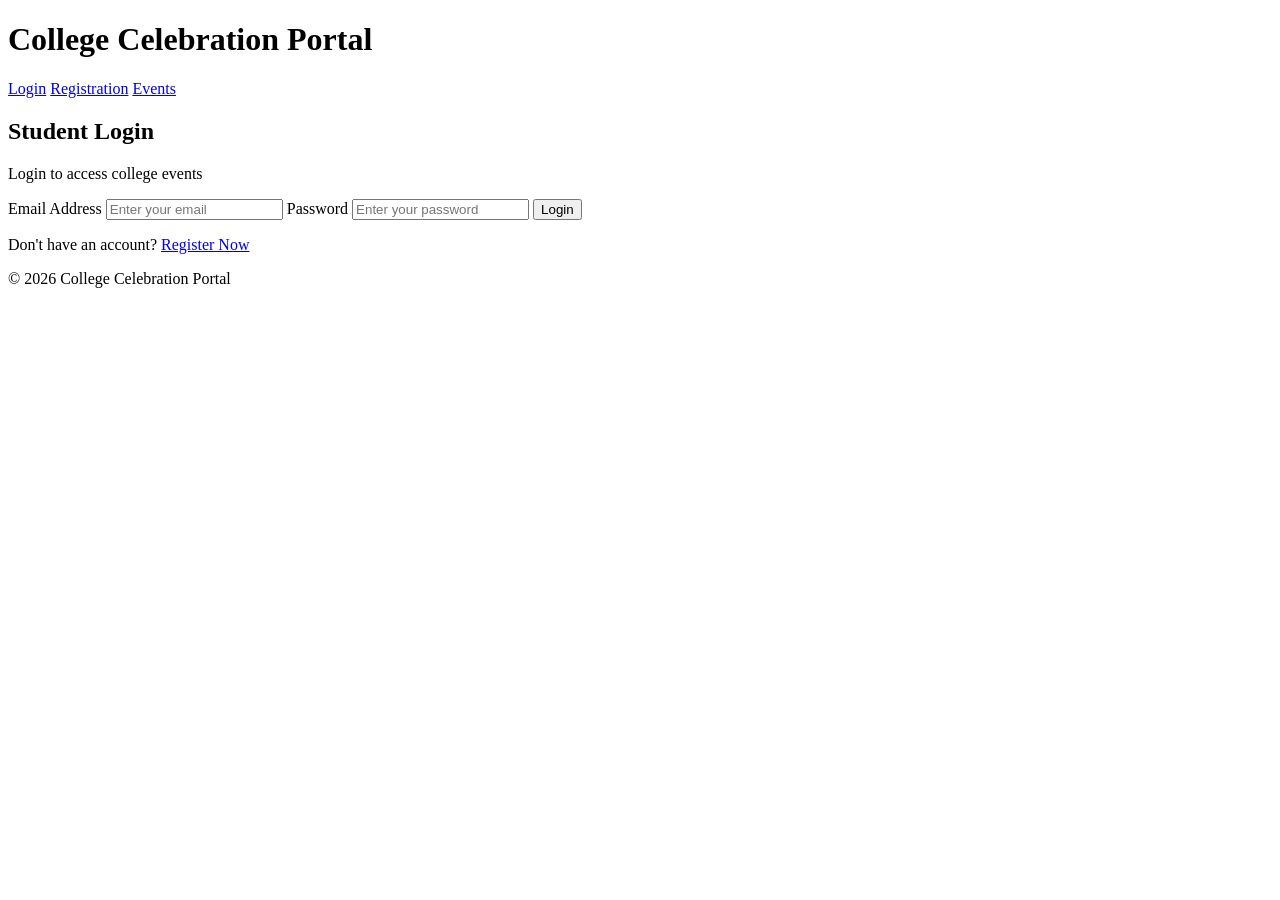
==== index.html @ ac3c0e4f "Added college celebration HTML pages" ====
<!DOCTYPE html>
<html lang="en">
<head>
    <meta charset="UTF-8">
    <meta name="viewport" content="width=device-width, initial-scale=1.0">
    <title>Student Login - College Celebrations</title>
    <link rel="stylesheet" href="style.css">
</head>

<body>

    <header>
        <h1>College Celebration Portal</h1>
        <nav>
            <a href="index.html">Login</a>
            <a href="register.html">Registration</a>
            <a href="events.html">Events</a>
        </nav>
    </header>

    <main class="container">

        <div class="form-box">

            <h2>Student Login</h2>
            <p class="subtitle">Login to access college events</p>

            <form id="loginForm">

                <label for="loginEmail">Email Address</label>
                <input 
                    type="email" 
                    id="loginEmail" 
                    placeholder="Enter your email"
                    required
                >

                <label for="loginPassword">Password</label>
                <input 
                    type="password" 
                    id="loginPassword" 
                    placeholder="Enter your password"
                    minlength="6"
                    required
                >

                <button type="submit">Login</button>

            </form>

            <p class="bottom-text">
                Don't have an account?
                <a href="register.html">Register Now</a>
            </p>

        </div>

    </main>

    <footer>
        <p>© 2026 College Celebration Portal</p>
    </footer>

    <script src="script.js"></script>

</body>
</html>
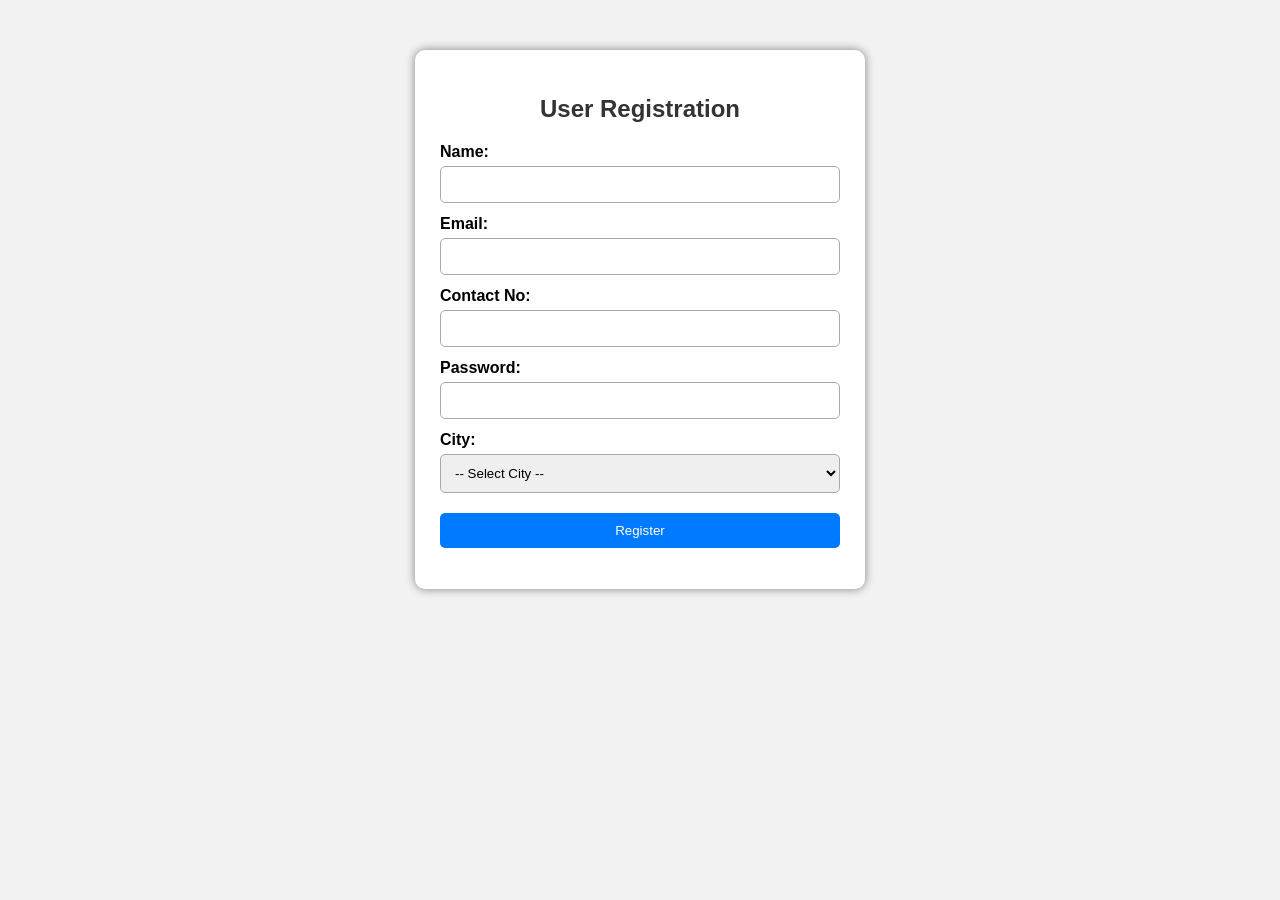
==== commit f58e9807: "practis to second paper" ====
--- a/index.html
+++ b/index.html
@@ -1,67 +1,51 @@
 <!DOCTYPE html>
 <html lang="en">
+
 <head>
     <meta charset="UTF-8">
     <meta name="viewport" content="width=device-width, initial-scale=1.0">
-    <title>Student Login - College Celebrations</title>
+    <title>for college</title>
     <link rel="stylesheet" href="style.css">
 </head>
 
 <body>
+    <div class="container">
+        <h2>User Registration</h2>
 
-    <header>
-        <h1>College Celebration Portal</h1>
-        <nav>
-            <a href="index.html">Login</a>
-            <a href="register.html">Registration</a>
-            <a href="events.html">Events</a>
-        </nav>
-    </header>
+        <form onsubmit="return validateForm()">
 
-    <main class="container">
+            <label>Name:</label>
+            <input type="text" id="name">
+            <span id="nameError" class="error"></span>
 
-        <div class="form-box">
+            <label>Email:</label>
+            <input type="email" id="email">
+            <span id="emailError" class="error"></span>
 
-            <h2>Student Login</h2>
-            <p class="subtitle">Login to access college events</p>
+            <label>Contact No:</label>
+            <input type="text" id="contact">
+            <span id="contactError" class="error"></span>
 
-            <form id="loginForm">
+            <label>Password:</label>
+            <input type="password" id="password">
+            <span id="passwordError" class="error"></span>
 
-                <label for="loginEmail">Email Address</label>
-                <input 
-                    type="email" 
-                    id="loginEmail" 
-                    placeholder="Enter your email"
-                    required
-                >
+            <label>City:</label>
+            <select id="city">
+                <option value="">-- Select City --</option>
+                <option value="Ahmedabad">Ahmedabad</option>
+                <option value="Bhuj">Bhuj</option>
+                <option value="Rajkot">Rajkot</option>
+                <option value="Surat">Surat</option>
+                <option value="Vadodara">Vadodara</option>
+            </select>
 
-                <label for="loginPassword">Password</label>
-                <input 
-                    type="password" 
-                    id="loginPassword" 
-                    placeholder="Enter your password"
-                    minlength="6"
-                    required
-                >
+            <button type="submit">Register</button>
 
-                <button type="submit">Login</button>
-
-            </form>
-
-            <p class="bottom-text">
-                Don't have an account?
-                <a href="register.html">Register Now</a>
-            </p>
-
-        </div>
-
-    </main>
-
-    <footer>
-        <p>© 2026 College Celebration Portal</p>
-    </footer>
-
-    <script src="script.js"></script>
+            <p id="success"></p>
+        </form>
+    </div>
 
 </body>
+
 </html>
--- a/style.css
+++ b/style.css
@@ -0,0 +1,59 @@
+body {
+            font-family: Arial, sans-serif;
+            background-color: #f2f2f2;
+        }
+
+        .container {
+            width: 400px;
+            margin: 50px auto;
+            padding: 25px;
+            background: white;
+            border-radius: 10px;
+            box-shadow: 0 0 10px gray;
+        }
+
+        h2 {
+            text-align: center;
+            color: #333;
+        }
+
+        label {
+            display: block;
+            margin-top: 12px;
+            font-weight: bold;
+        }
+
+        input, select {
+            width: 100%;
+            padding: 10px;
+            margin-top: 5px;
+            box-sizing: border-box;
+            border: 1px solid #aaa;
+            border-radius: 5px;
+        }
+
+        button {
+            width: 100%;
+            padding: 10px;
+            margin-top: 20px;
+            background-color: #007bff;
+            color: white;
+            border: none;
+            border-radius: 5px;
+            cursor: pointer;
+        }
+
+        button:hover {
+            background-color: #0056b3;
+        }
+
+        .error {
+            color: red;
+            font-size: 13px;
+        }
+
+        #success {
+            color: green;
+            text-align: center;
+            font-weight: bold;
+        }
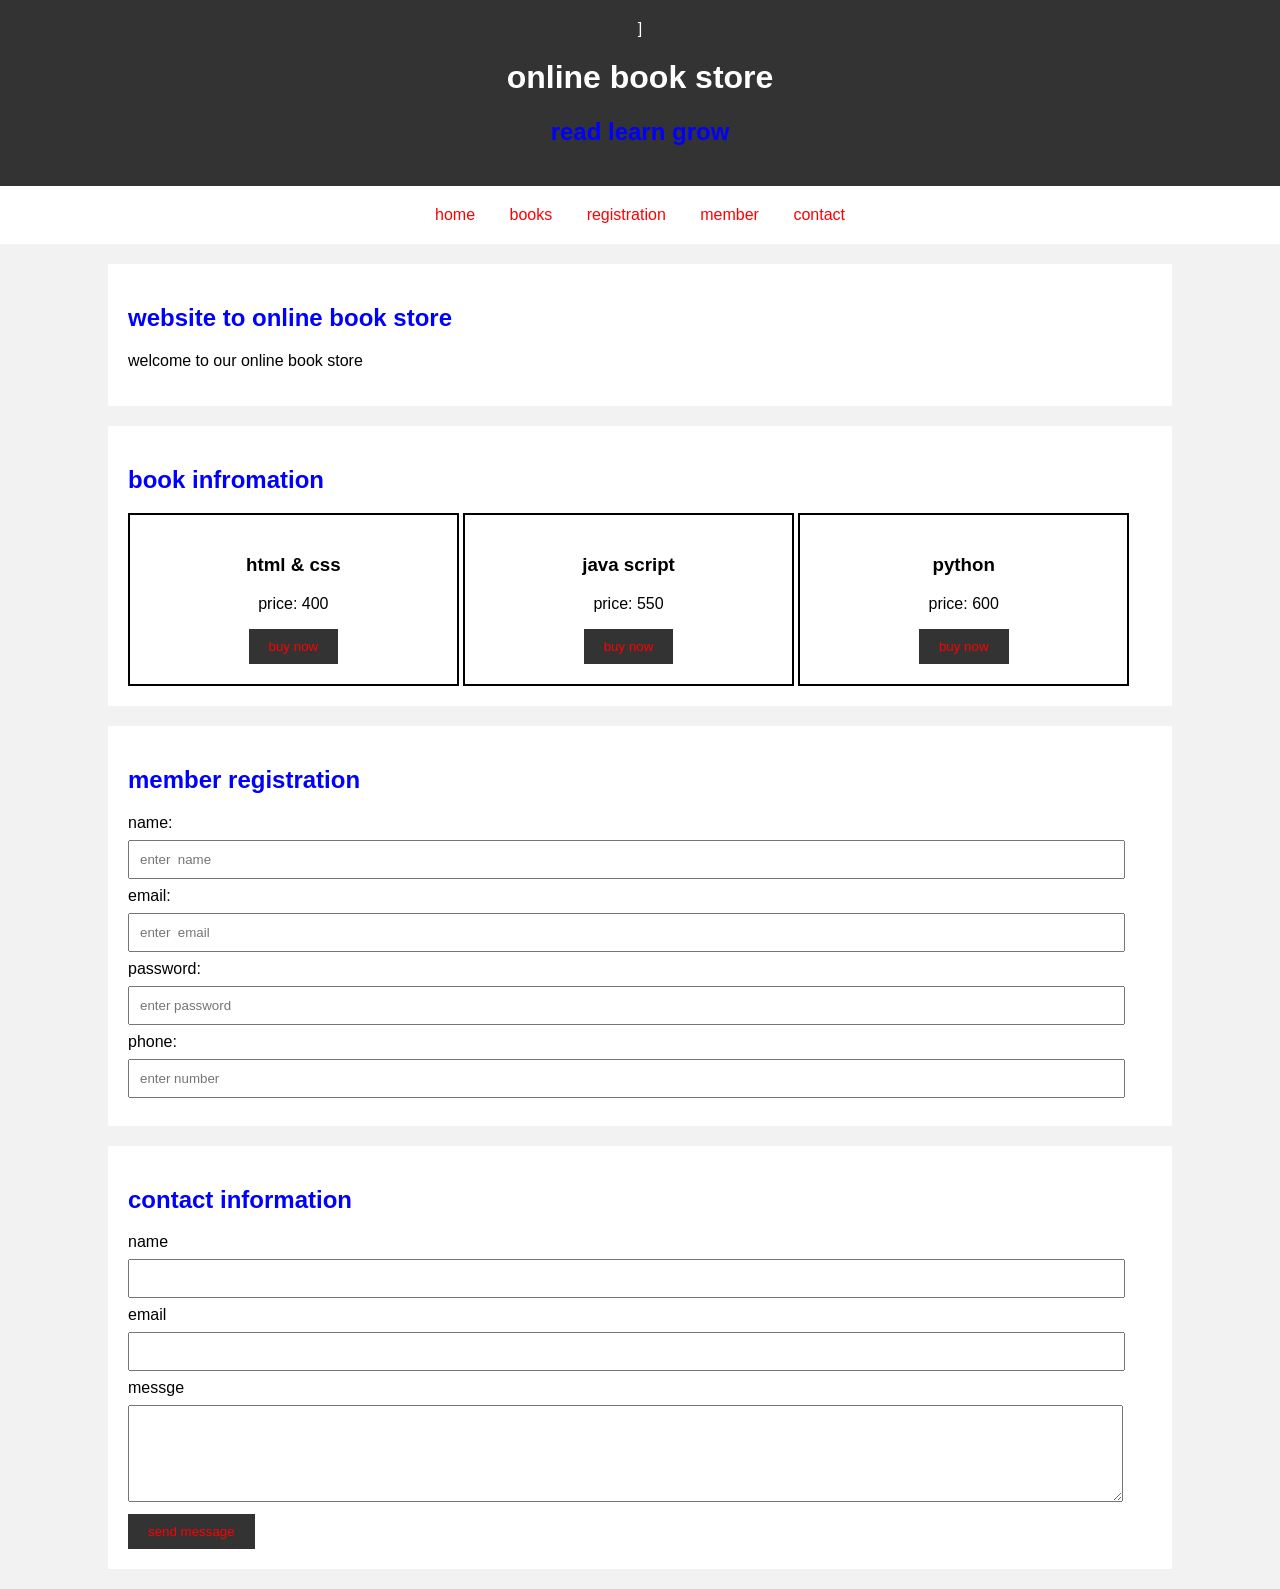
==== commit 9ceb46ec: "small websiite for college" ====
--- a/index.html
+++ b/index.html
@@ -4,48 +4,88 @@
 <head>
     <meta charset="UTF-8">
     <meta name="viewport" content="width=device-width, initial-scale=1.0">
-    <title>for college</title>
+    <title>practis wd</title>
     <link rel="stylesheet" href="style.css">
 </head>
 
 <body>
-    <div class="container">
-        <h2>User Registration</h2>
+    <header>
+        ]<h1>online book store</h1>
+        <h2>read learn grow</h2>
+    </header>
+
+    <nav>
+        <a href="#home">home</a>
+        <a href="#books">books</a>
+        <a href="#register">registration</a>
+        <a href="#member">member</a>
+        <a href="#contact">contact</a>
+
+    </nav>
+    <div class="container" id="home">
+        <h2>website to online book store</h2>
+        <p>welcome to our online book store</p>
+
+    </div>
+    <div class="container" id="books">
+        <h2>book infromation</h2>
+
+        <div class="book">
+            <h3>html & css</h3>
+            <p>price: 400</p>
+            <button>buy now</button>
+        </div>
+
+        <div class="book">
+            <h3>java script</h3>
+            <p>price: 550</p>
+            <button>buy now</button>
+        </div>
+
+        <div class="book">
+            <h3>python</h3>
+            <p>price: 600</p>
+            <button>buy now</button>
+        </div>
+    </div>
+    <div class="container" id="register">
+        <h2>member registration</h2>
 
         <form onsubmit="return validateForm()">
 
-            <label>Name:</label>
-            <input type="text" id="name">
-            <span id="nameError" class="error"></span>
+            <label>name:</label>
+            <input type="text" id="name" placeholder="enter  name">
 
-            <label>Email:</label>
-            <input type="email" id="email">
-            <span id="emailError" class="error"></span>
+            <label>email:</label>
+            <input type="email" id="name" placeholder="enter  email">
 
-            <label>Contact No:</label>
-            <input type="text" id="contact">
-            <span id="contactError" class="error"></span>
+            <label>password:</label>
+            <input type="password" id="name" placeholder="enter password">
 
-            <label>Password:</label>
-            <input type="password" id="password">
-            <span id="passwordError" class="error"></span>
+            <label>phone:</label>
+            <input type="number" id="name" placeholder="enter number">
 
-            <label>City:</label>
-            <select id="city">
-                <option value="">-- Select City --</option>
-                <option value="Ahmedabad">Ahmedabad</option>
-                <option value="Bhuj">Bhuj</option>
-                <option value="Rajkot">Rajkot</option>
-                <option value="Surat">Surat</option>
-                <option value="Vadodara">Vadodara</option>
-            </select>
 
-            <button type="submit">Register</button>
+        </form>
+    </div>
+    <div class="container" id="contact">
+        <h2>contact information</h2>
+        <form onsubmit="contactForm(); return false;">
+            <label> name</label>
+            <input type="text" required>
 
-            <p id="success"></p>
+            <label> email</label>
+            <input type="eamil" required>
+
+            <label> messge</label>
+            <textarea rows="5" requred></textarea>
+
+            <button type="submit">send message</button>
+
         </form>
     </div>
 
+    <script src="script.js"></script>
 </body>
 
 </html>
--- a/style.css
+++ b/style.css
@@ -1,59 +1,57 @@
-body {
-            font-family: Arial, sans-serif;
-            background-color: #f2f2f2;
-        }
+body{
+    font-family: Arial;
+    margin: 0;
+    background-color: #f2f2f2;  
+}
+header {
+    background-color: #333;
+    color:white;
+    text-align: center;
+    padding: 20px;
+}
+nav {
+    background-color: white;
+    text-align:center;
+    padding: 20px;
+}
+nav a{
+    color:red;
+    text-decoration: none;
+    margin: 15px;
+}
 
-        .container {
-            width: 400px;
-            margin: 50px auto;
-            padding: 25px;
-            background: white;
-            border-radius: 10px;
-            box-shadow: 0 0 10px gray;
-        }
-
-        h2 {
-            text-align: center;
-            color: #333;
-        }
-
-        label {
-            display: block;
-            margin-top: 12px;
-            font-weight: bold;
-        }
-
-        input, select {
-            width: 100%;
-            padding: 10px;
-            margin-top: 5px;
-            box-sizing: border-box;
-            border: 1px solid #aaa;
-            border-radius: 5px;
-        }
-
-        button {
-            width: 100%;
-            padding: 10px;
-            margin-top: 20px;
-            background-color: #007bff;
-            color: white;
-            border: none;
-            border-radius: 5px;
-            cursor: pointer;
-        }
-
-        button:hover {
-            background-color: #0056b3;
-        }
-
-        .error {
-            color: red;
-            font-size: 13px;
-        }
-
-        #success {
-            color: green;
-            text-align: center;
-            font-weight: bold;
-        }+.container {
+    width: 80%;
+    margin:20px auto;
+    background: white;
+    padding: 20px;
+}
+h2{
+    color:blue
+}
+.book {
+    display: inline-block;
+    width: 28%;
+    background:white;
+    padding: 20px;
+    border:2px solid black;
+    text-align: center;
+}
+input, textarea {
+    width: 95%;
+    padding:10px;
+    margin:8px 0;
+}
+button {
+    background-color:#333;
+    color:red;
+    padding:10px 20px;
+    border:none;
+    cursor: pointer;
+}
+footer {
+    background-color: #333;
+    color:white;
+    text-align: center;
+    padding: 15px;
+}
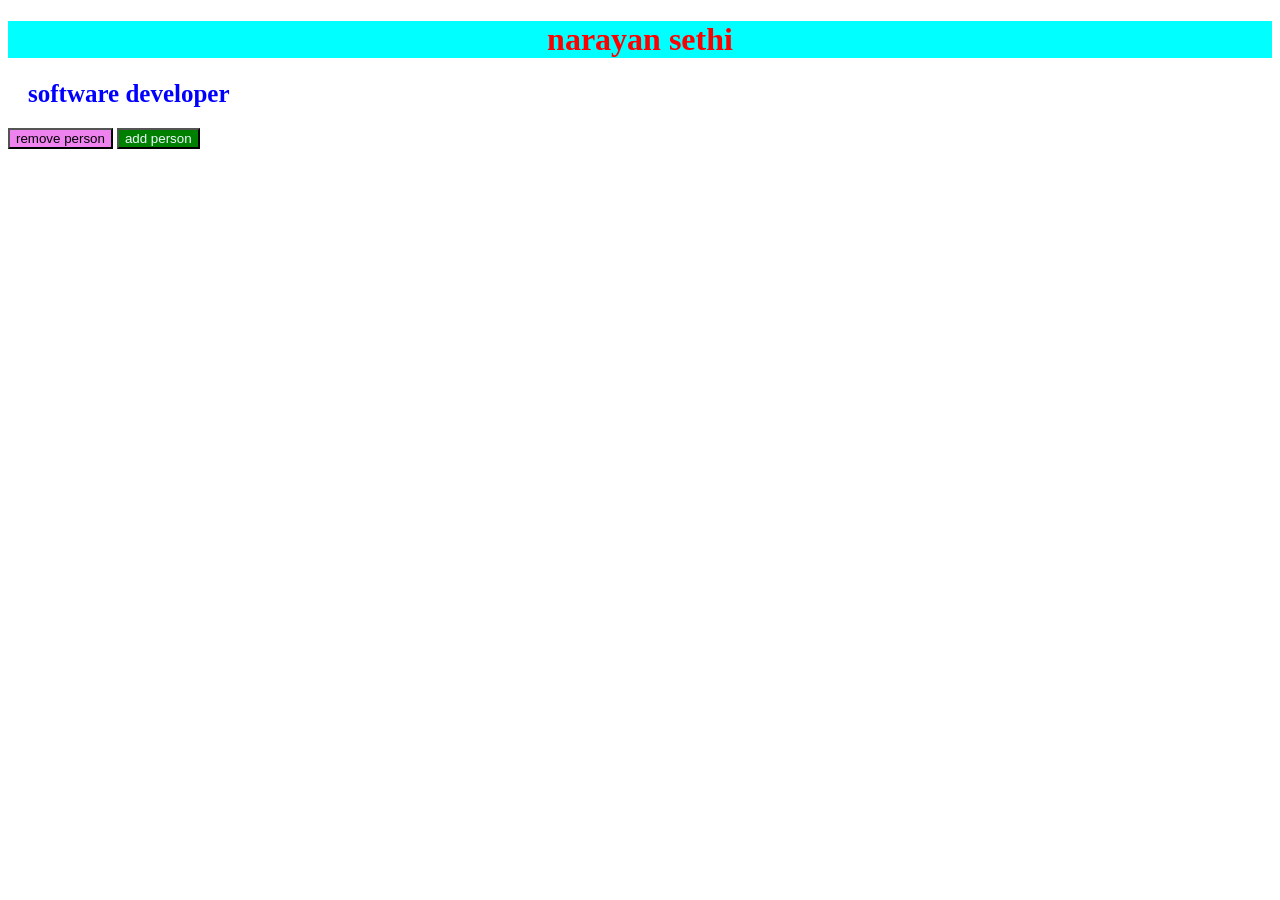
==== commit 96b39d86: "create a small project" ====
--- a/index.html
+++ b/index.html
@@ -4,88 +4,19 @@
 <head>
     <meta charset="UTF-8">
     <meta name="viewport" content="width=device-width, initial-scale=1.0">
-    <title>practis wd</title>
+    <title>Document</title>
     <link rel="stylesheet" href="style.css">
 </head>
 
 <body>
-    <header>
-        ]<h1>online book store</h1>
-        <h2>read learn grow</h2>
-    </header>
+    <div class="card">
+        <h1>narayan sethi</h1>
+        <h4>software developer</h4>
+        <button id="remove">remove person</button>
+        <button id="add">add person</button>
 
-    <nav>
-        <a href="#home">home</a>
-        <a href="#books">books</a>
-        <a href="#register">registration</a>
-        <a href="#member">member</a>
-        <a href="#contact">contact</a>
-
-    </nav>
-    <div class="container" id="home">
-        <h2>website to online book store</h2>
-        <p>welcome to our online book store</p>
-
-    </div>
-    <div class="container" id="books">
-        <h2>book infromation</h2>
-
-        <div class="book">
-            <h3>html & css</h3>
-            <p>price: 400</p>
-            <button>buy now</button>
         </div>
-
-        <div class="book">
-            <h3>java script</h3>
-            <p>price: 550</p>
-            <button>buy now</button>
-        </div>
-
-        <div class="book">
-            <h3>python</h3>
-            <p>price: 600</p>
-            <button>buy now</button>
-        </div>
-    </div>
-    <div class="container" id="register">
-        <h2>member registration</h2>
-
-        <form onsubmit="return validateForm()">
-
-            <label>name:</label>
-            <input type="text" id="name" placeholder="enter  name">
-
-            <label>email:</label>
-            <input type="email" id="name" placeholder="enter  email">
-
-            <label>password:</label>
-            <input type="password" id="name" placeholder="enter password">
-
-            <label>phone:</label>
-            <input type="number" id="name" placeholder="enter number">
-
-
-        </form>
-    </div>
-    <div class="container" id="contact">
-        <h2>contact information</h2>
-        <form onsubmit="contactForm(); return false;">
-            <label> name</label>
-            <input type="text" required>
-
-            <label> email</label>
-            <input type="eamil" required>
-
-            <label> messge</label>
-            <textarea rows="5" requred></textarea>
-
-            <button type="submit">send message</button>
-
-        </form>
-    </div>
-
-    <script src="script.js"></script>
+<script src="java.js"></script>
 </body>
 
 </html>
--- a/style.css
+++ b/style.css
@@ -1,57 +1,20 @@
-body{
-    font-family: Arial;
-    margin: 0;
-    background-color: #f2f2f2;  
+.card h1{
+    color: red;
+    background-color: aqua;
+    text-align: center;
+
 }
-header {
-    background-color: #333;
-    color:white;
-    text-align: center;
-    padding: 20px;
-}
-nav {
-    background-color: white;
-    text-align:center;
-    padding: 20px;
-}
-nav a{
-    color:red;
-    text-decoration: none;
-    margin: 15px;
+.card h4{
+    font-size: 25px;
+    color:blue;
+    margin: 20px;
 }
 
-.container {
-    width: 80%;
-    margin:20px auto;
-    background: white;
-    padding: 20px;
+
+.card #remove {
+    background-color: violet;
 }
-h2{
-    color:blue
-}
-.book {
-    display: inline-block;
-    width: 28%;
-    background:white;
-    padding: 20px;
-    border:2px solid black;
-    text-align: center;
-}
-input, textarea {
-    width: 95%;
-    padding:10px;
-    margin:8px 0;
-}
-button {
-    background-color:#333;
-    color:red;
-    padding:10px 20px;
-    border:none;
-    cursor: pointer;
-}
-footer {
-    background-color: #333;
-    color:white;
-    text-align: center;
-    padding: 15px;
-}
+.card #add {
+    background-color: green;
+    color: aliceblue;
+}
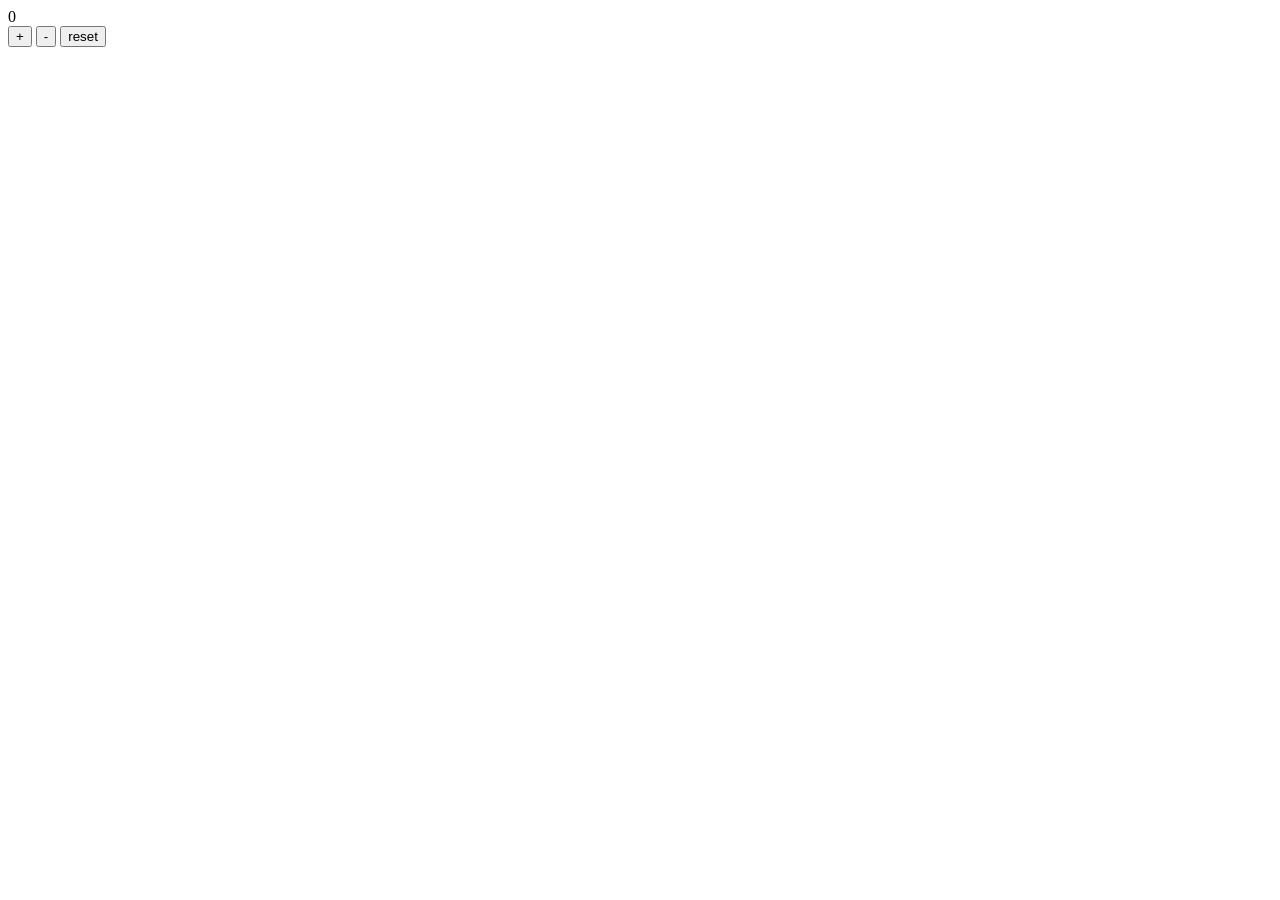
==== commit 7ab3f6ac: "counter app" ====
--- a/index.html
+++ b/index.html
@@ -8,14 +8,29 @@
     <link rel="stylesheet" href="style.css">
 </head>
 
-<body>
-    <div class="card">
-        <h1>narayan sethi</h1>
-        <h4>software developer</h4>
-        <button id="remove">remove person</button>
-        <button id="add">add person</button>
+<body id="page">
+    <!-- <h1 id="myheading">pahala heading text bro</h1>
+    <button id="changebtn">text or color change karo</button>
+     -->
+    <!-- <div id="box"></div>
+    <button onclick="changeColor('red')">red</button>
+    <button onclick="changeColor('yellow')">yellow</button>
+    <button onclick="changeColor('blue')">blue</button> -->
+    <!-- <h2>dark mode</h2>
 
-        </div>
+    <button onclick="darkmode()">dark mode</button>
+    <button onclick="lightmode()">light mode</button>
+    <br><br><hr>
+
+
+    <input type="password" id="pass" placeholder="enter password">
+    <input type="checkbox" id="show" onchange="shaowPassword()">show password -->
+
+    <div id="count">0</div>
+    <button id="inc">+</button>
+    <button id="dec">-</button>
+    <button id="reset">reset</button>
+   
 <script src="java.js"></script>
 </body>
 
--- a/style.css
+++ b/style.css
@@ -17,4 +17,10 @@
 .card #add {
     background-color: green;
     color: aliceblue;
+}
+#box{
+    border: 2px solid red;
+    width: 100px;
+    height: 150px;
+    border-radius: 50px;
 }
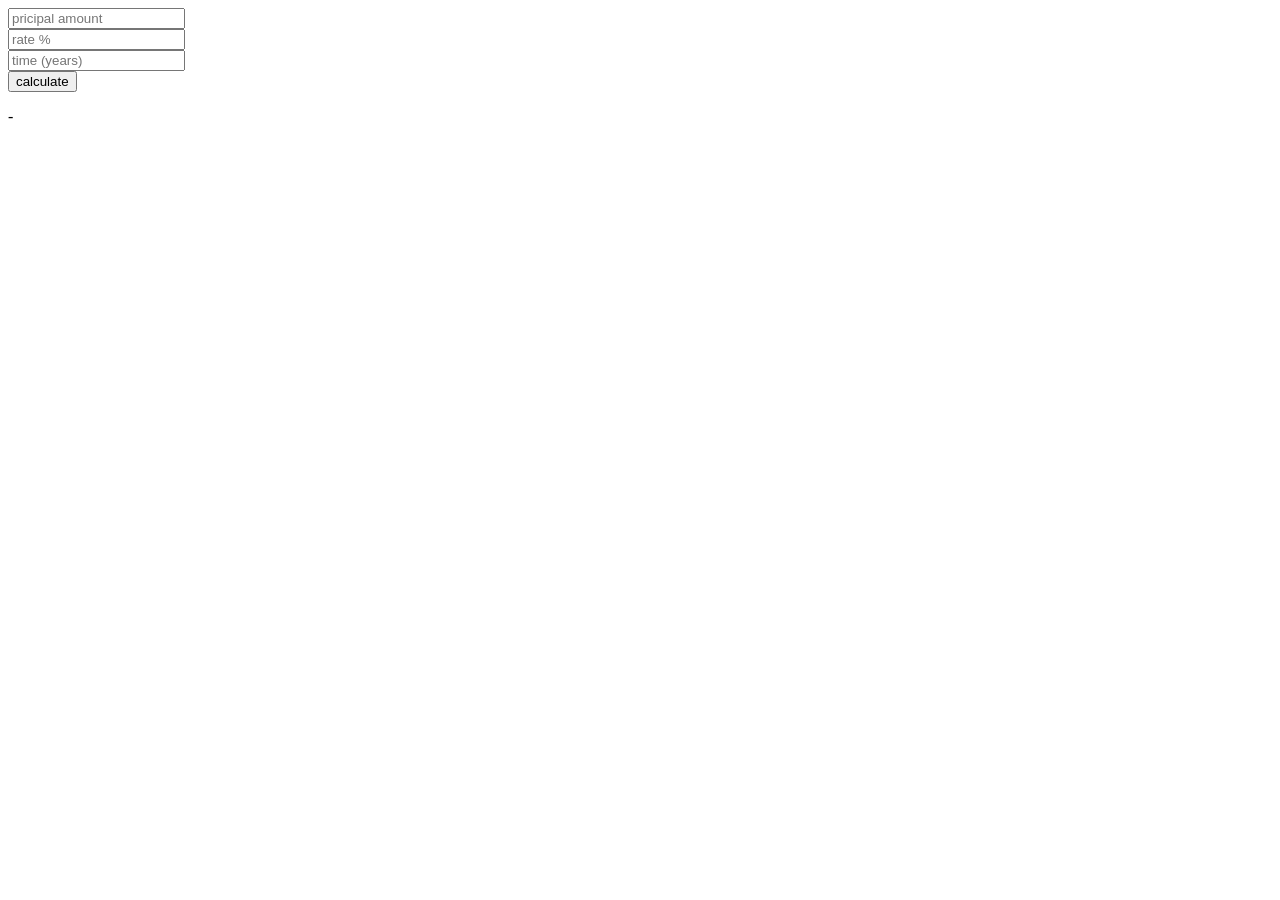
==== commit c533babf: "feat: add simple live search and sort functionality for brand items" ====
--- a/index.html
+++ b/index.html
@@ -26,11 +26,18 @@
     <input type="password" id="pass" placeholder="enter password">
     <input type="checkbox" id="show" onchange="shaowPassword()">show password -->
 
-    <div id="count">0</div>
+    <!-- <div id="count">0</div>
     <button id="inc">+</button>
     <button id="dec">-</button>
-    <button id="reset">reset</button>
-   
+    <button id="reset">reset</button> -->
+    <input type="number" id="sip" placeholder="pricipal amount"><br>
+    <input type="number" id="sir" placeholder="rate %"><br>
+    <input type="number" id="sit" placeholder="time (years)"><br>
+    <button onclick="calci()">calculate</button>
+     <p id="siresult">-</p>
+
+
+
 <script src="java.js"></script>
 </body>
 
